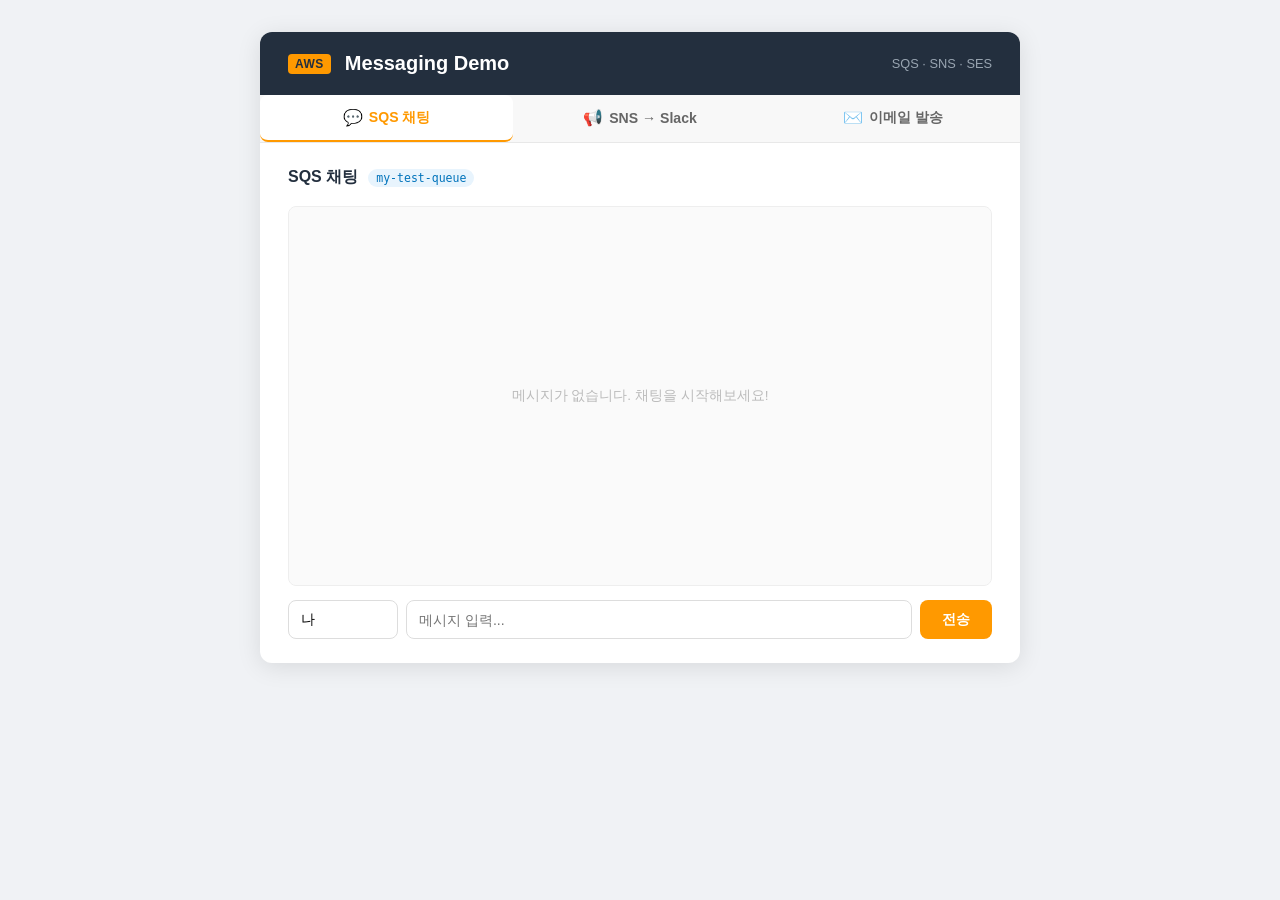
==== frontend/index.html @ 7d53b09d "feat: be update" ====
<!DOCTYPE html>
<html lang="ko">
<head>
  <meta charset="UTF-8" />
  <meta name="viewport" content="width=device-width, initial-scale=1.0" />
  <title>AWS Messaging Demo</title>
  <link rel="stylesheet" href="style.css" />
</head>
<body>
  <div class="container">
    <header>
      <span class="logo">AWS</span>
      <h1>Messaging Demo</h1>
      <p>SQS · SNS · SES</p>
    </header>

    <nav class="tabs">
      <button class="tab active" data-tab="chat">
        <span class="tab-icon">💬</span> SQS 채팅
      </button>
      <button class="tab" data-tab="slack">
        <span class="tab-icon">📢</span> SNS → Slack
      </button>
      <button class="tab" data-tab="email">
        <span class="tab-icon">✉️</span> 이메일 발송
      </button>
    </nav>

    <!-- SQS 채팅 -->
    <section id="chat" class="panel active">
      <div class="panel-header">
        <strong>SQS 채팅</strong>
        <span class="badge">my-test-queue</span>
      </div>
      <div id="chat-messages"></div>
      <div class="chat-input-row">
        <input id="username" placeholder="이름" maxlength="20" />
        <input id="chat-text" placeholder="메시지 입력..." maxlength="200"
               onkeydown="if(event.key==='Enter') sendChat()" />
        <button onclick="sendChat()">전송</button>
      </div>
    </section>

    <!-- SNS → Slack -->
    <section id="slack" class="panel">
      <div class="panel-header">
        <strong>SNS → Slack</strong>
        <span class="badge">my-sns-topic</span>
      </div>
      <div class="form-group">
        <label>제목</label>
        <input id="slack-subject" placeholder="[알림] 서버 이벤트 발생" />
      </div>
      <div class="form-group">
        <label>메시지</label>
        <textarea id="slack-message" placeholder="Slack으로 전송할 내용을 입력하세요."></textarea>
      </div>
      <button class="btn-primary" onclick="sendSlack()">Slack으로 전송</button>
      <p id="slack-status" class="status"></p>
    </section>

    <!-- 이메일 발송 -->
    <section id="email" class="panel">
      <div class="panel-header">
        <strong>이메일 발송</strong>
        <span class="badge">AWS SES</span>
      </div>
      <div class="form-row">
        <div class="form-group">
          <label>발신 이메일 (SES 인증 필요)</label>
          <input id="from-email" type="email" placeholder="sender@example.com" />
        </div>
        <div class="form-group">
          <label>수신 이메일</label>
          <input id="to-email" type="email" placeholder="receiver@example.com" />
        </div>
      </div>
      <div class="form-group">
        <label>제목</label>
        <input id="email-subject" placeholder="이메일 제목" />
      </div>
      <div class="form-group">
        <label>본문</label>
        <textarea id="email-message" placeholder="이메일 본문을 입력하세요."></textarea>
      </div>
      <button class="btn-primary" onclick="sendEmail()">이메일 발송</button>
      <p id="email-status" class="status"></p>
    </section>
  </div>

  <script src="app.js"></script>
</body>
</html>
---- frontend/style.css ----
*, *::before, *::after { box-sizing: border-box; margin: 0; padding: 0; }

body {
  font-family: -apple-system, BlinkMacSystemFont, 'Segoe UI', Roboto, sans-serif;
  background: #f0f2f5;
  min-height: 100vh;
  display: flex;
  align-items: flex-start;
  justify-content: center;
  padding: 32px 16px;
}

.container {
  width: 100%;
  max-width: 760px;
  background: #fff;
  border-radius: 12px;
  box-shadow: 0 4px 24px rgba(0,0,0,0.10);
  overflow: hidden;
}

/* Header */
header {
  background: #232f3e;
  color: #fff;
  padding: 20px 28px;
  display: flex;
  align-items: center;
  gap: 14px;
}
.logo {
  background: #ff9900;
  color: #232f3e;
  font-weight: 800;
  font-size: 0.75rem;
  padding: 3px 7px;
  border-radius: 4px;
  letter-spacing: 0.5px;
}
header h1 { font-size: 1.25rem; font-weight: 600; }
header p { font-size: 0.8rem; color: #99a5b1; margin-left: auto; }

/* Tabs */
.tabs {
  display: flex;
  background: #f8f8f8;
  border-bottom: 1px solid #e8e8e8;
}
.tab {
  flex: 1;
  padding: 13px 8px;
  border: none;
  background: none;
  cursor: pointer;
  font-size: 0.88rem;
  color: #666;
  display: flex;
  align-items: center;
  justify-content: center;
  gap: 6px;
  border-bottom: 2px solid transparent;
  transition: color 0.15s, border-color 0.15s;
}
.tab:hover { color: #ff9900; }
.tab.active { color: #ff9900; border-bottom-color: #ff9900; font-weight: 600; background: #fff; }
.tab-icon { font-size: 1rem; }

/* Panel */
.panel { display: none; padding: 24px 28px; }
.panel.active { display: block; }

.panel-header {
  display: flex;
  align-items: center;
  gap: 10px;
  margin-bottom: 18px;
}
.panel-header strong { font-size: 1rem; color: #232f3e; }
.badge {
  background: #e8f4fd;
  color: #0073bb;
  font-size: 0.72rem;
  padding: 2px 8px;
  border-radius: 20px;
  font-family: monospace;
}

/* Chat */
#chat-messages {
  height: 380px;
  overflow-y: auto;
  border: 1px solid #eee;
  border-radius: 8px;
  padding: 14px;
  background: #fafafa;
  margin-bottom: 14px;
  display: flex;
  flex-direction: column;
  gap: 8px;
}
.msg-bubble {
  display: flex;
  flex-direction: column;
  max-width: 78%;
}
.msg-bubble.me { align-self: flex-end; align-items: flex-end; }
.msg-bubble.other { align-self: flex-start; align-items: flex-start; }
.msg-meta { font-size: 0.72rem; color: #999; margin-bottom: 3px; }
.msg-text {
  padding: 9px 13px;
  border-radius: 16px;
  font-size: 0.88rem;
  line-height: 1.4;
  word-break: break-word;
}
.msg-bubble.me .msg-text { background: #ff9900; color: #fff; border-bottom-right-radius: 4px; }
.msg-bubble.other .msg-text { background: #e8e8e8; color: #333; border-bottom-left-radius: 4px; }
.chat-empty { color: #bbb; font-size: 0.85rem; text-align: center; margin: auto; }

.chat-input-row {
  display: flex;
  gap: 8px;
}
#username {
  width: 110px;
  flex-shrink: 0;
  padding: 10px 12px;
  border: 1px solid #ddd;
  border-radius: 8px;
  font-size: 0.88rem;
}
#username:focus { outline: none; border-color: #ff9900; }
#chat-text {
  flex: 1;
  padding: 10px 12px;
  border: 1px solid #ddd;
  border-radius: 8px;
  font-size: 0.88rem;
}
#chat-text:focus { outline: none; border-color: #ff9900; }

/* Form */
.form-group { margin-bottom: 14px; }
.form-group label { display: block; font-size: 0.8rem; color: #555; margin-bottom: 5px; font-weight: 500; }
.form-group input, .form-group textarea {
  width: 100%;
  padding: 10px 12px;
  border: 1px solid #ddd;
  border-radius: 8px;
  font-size: 0.88rem;
  font-family: inherit;
  color: #333;
  transition: border-color 0.15s;
}
.form-group input:focus, .form-group textarea:focus { outline: none; border-color: #ff9900; }
textarea { height: 120px; resize: vertical; }
.form-row { display: flex; gap: 14px; }
.form-row .form-group { flex: 1; }

/* Button */
button, .btn-primary {
  padding: 10px 22px;
  background: #ff9900;
  color: #fff;
  border: none;
  border-radius: 8px;
  cursor: pointer;
  font-size: 0.88rem;
  font-weight: 600;
  transition: background 0.15s;
}
button:hover, .btn-primary:hover { background: #e68900; }
button:active { background: #cc7a00; }

/* Status */
.status {
  margin-top: 12px;
  font-size: 0.85rem;
  min-height: 20px;
  color: #333;
}
.status.success { color: #1a8a2e; }
.status.error { color: #c7303b; }
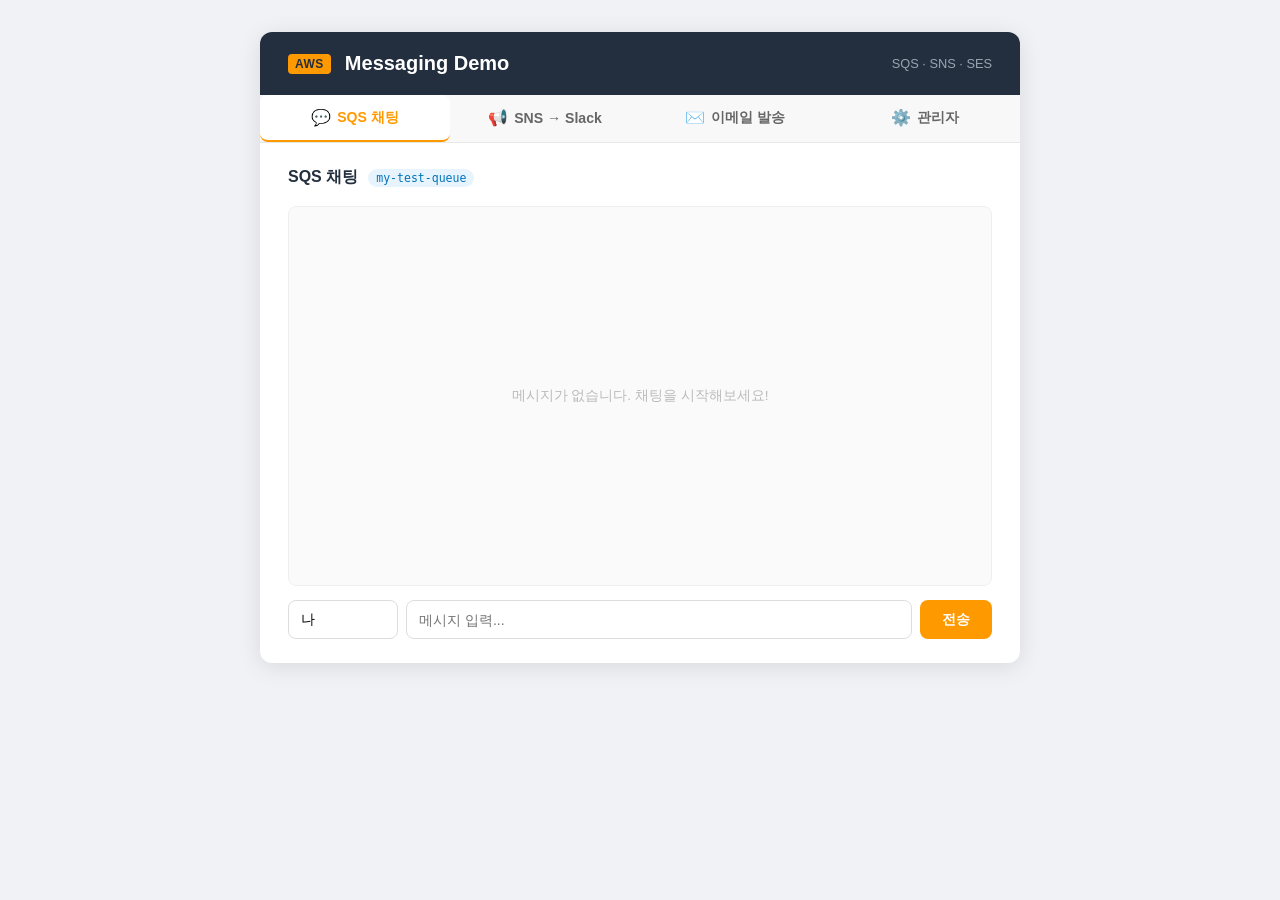
==== commit f7e0dbd1: "1" ====
--- a/frontend/index.html
+++ b/frontend/index.html
@@ -23,6 +23,9 @@
       </button>
       <button class="tab" data-tab="email">
         <span class="tab-icon">✉️</span> 이메일 발송
+      </button>
+      <button class="tab" data-tab="admin">
+        <span class="tab-icon">⚙️</span> 관리자
       </button>
     </nav>
 
@@ -86,6 +89,35 @@
       <button class="btn-primary" onclick="sendEmail()">이메일 발송</button>
       <p id="email-status" class="status"></p>
     </section>
+
+    <!-- 관리자 -->
+    <section id="admin" class="panel">
+      <div class="panel-header">
+        <strong>서비스 상태 모니터링</strong>
+        <button class="btn-refresh" onclick="loadAdminStatus()">새로고침</button>
+      </div>
+
+      <div class="admin-block">
+        <div class="admin-block-title">
+          <span class="svc-tag sqs">SQS</span> 큐 상태
+        </div>
+        <div id="admin-sqs"><span class="loading">로딩 중...</span></div>
+      </div>
+
+      <div class="admin-block">
+        <div class="admin-block-title">
+          <span class="svc-tag sns">SNS</span> 토픽 &amp; 구독
+        </div>
+        <div id="admin-sns"><span class="loading">로딩 중...</span></div>
+      </div>
+
+      <div class="admin-block">
+        <div class="admin-block-title">
+          <span class="svc-tag ses">SES</span> 발송 현황
+        </div>
+        <div id="admin-ses"><span class="loading">로딩 중...</span></div>
+      </div>
+    </section>
   </div>
 
   <script src="app.js"></script>
--- a/frontend/style.css
+++ b/frontend/style.css
@@ -181,3 +181,144 @@
 }
 .status.success { color: #1a8a2e; }
 .status.error { color: #c7303b; }
+
+/* ── 관리자 ─────────────────────────────────────────────── */
+.btn-refresh {
+  padding: 6px 14px;
+  font-size: 0.8rem;
+  background: #f0f0f0;
+  color: #444;
+  border: 1px solid #ddd;
+  border-radius: 6px;
+  cursor: pointer;
+  font-weight: 500;
+  margin-left: auto;
+  transition: background 0.15s;
+}
+.btn-refresh:hover { background: #e2e2e2; }
+
+.admin-block {
+  border: 1px solid #eee;
+  border-radius: 10px;
+  padding: 16px 18px;
+  margin-bottom: 16px;
+}
+.admin-block-title {
+  display: flex;
+  align-items: center;
+  gap: 8px;
+  font-size: 0.9rem;
+  font-weight: 600;
+  color: #232f3e;
+  margin-bottom: 14px;
+}
+.svc-tag {
+  font-size: 0.68rem;
+  font-weight: 700;
+  padding: 2px 7px;
+  border-radius: 4px;
+  letter-spacing: 0.5px;
+  color: #fff;
+}
+.svc-tag.sqs { background: #d45b07; }
+.svc-tag.sns { background: #8a3fc0; }
+.svc-tag.ses { background: #1a7abf; }
+
+.loading { color: #aaa; font-size: 0.85rem; }
+.err-text { color: #c7303b; font-size: 0.82rem; word-break: break-all; }
+
+/* 통계 카드 행 */
+.stat-row {
+  display: flex;
+  gap: 10px;
+  margin-bottom: 4px;
+}
+.stat-card {
+  flex: 1;
+  background: #f8f9fa;
+  border: 1px solid #eee;
+  border-radius: 8px;
+  padding: 10px 12px;
+  display: flex;
+  flex-direction: column;
+  align-items: center;
+  gap: 3px;
+}
+.stat-card.warn { border-color: #f5c84a; background: #fffbf0; }
+.stat-card.muted { opacity: 0.75; }
+.stat-val { font-size: 1.3rem; font-weight: 700; color: #232f3e; }
+.stat-label { font-size: 0.72rem; color: #777; }
+
+/* 상태 테이블 */
+.status-table {
+  width: 100%;
+  border-collapse: collapse;
+  font-size: 0.83rem;
+}
+.status-table th {
+  background: #f5f5f5;
+  text-align: left;
+  padding: 7px 10px;
+  color: #555;
+  font-weight: 600;
+  border-bottom: 1px solid #e8e8e8;
+}
+.status-table td {
+  padding: 7px 10px;
+  border-bottom: 1px solid #f0f0f0;
+  color: #333;
+  vertical-align: middle;
+}
+.status-table tr:last-child td { border-bottom: none; }
+.cell-name { font-weight: 500; }
+.cell-num  { text-align: center; }
+.cell-endpoint { font-family: monospace; font-size: 0.78rem; color: #555; }
+.empty-row { text-align: center; color: #aaa; padding: 12px !important; }
+.mt-8 { margin-top: 10px; }
+
+/* 배지 */
+.pill {
+  display: inline-block;
+  padding: 2px 8px;
+  border-radius: 12px;
+  font-size: 0.75rem;
+  font-weight: 600;
+}
+.pill.ok   { background: #e6f4ea; color: #1a7a30; }
+.pill.warn { background: #fff3cd; color: #856404; }
+.pill.muted { background: #f0f0f0; color: #888; }
+
+/* 프로토콜 태그 */
+.proto-tag {
+  display: inline-block;
+  padding: 1px 6px;
+  border-radius: 4px;
+  font-size: 0.72rem;
+  font-weight: 700;
+  background: #eef2ff;
+  color: #3451b2;
+  font-family: monospace;
+}
+
+/* SES 발송률 바 */
+.quota-bar-wrap {
+  position: relative;
+  height: 8px;
+  background: #eee;
+  border-radius: 4px;
+  margin: 8px 0 2px;
+  overflow: hidden;
+}
+.quota-bar {
+  height: 100%;
+  background: #ff9900;
+  border-radius: 4px;
+  transition: width 0.4s;
+  min-width: 2px;
+}
+.quota-label {
+  display: block;
+  font-size: 0.72rem;
+  color: #888;
+  margin-bottom: 4px;
+}
